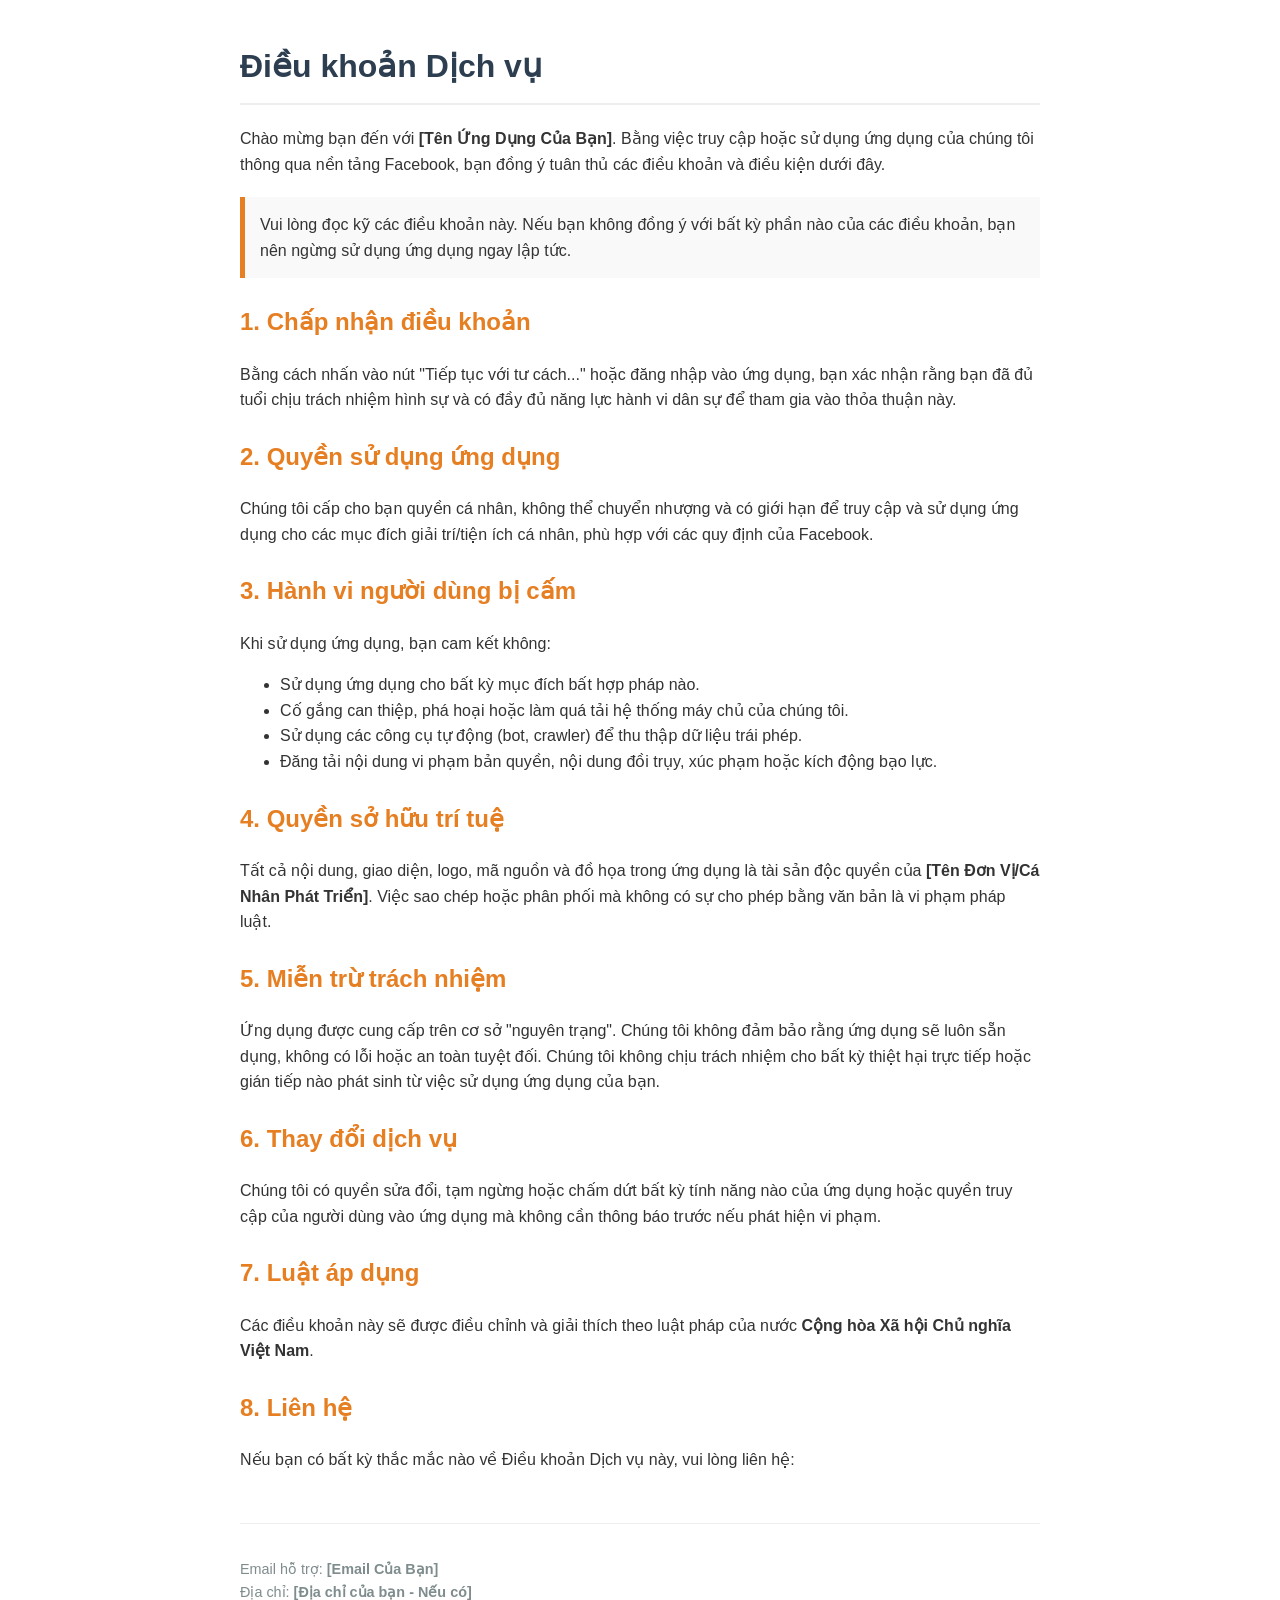
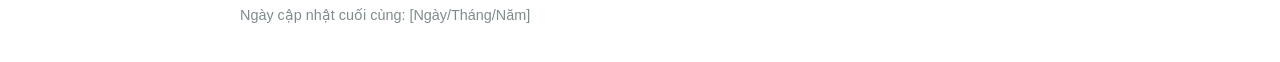
==== terms-of-service.html @ 7449fea8 "Rename Terms-of-Service.html to terms-of-service.html" ====
<!DOCTYPE html>
<html lang="vi">
<head>
    <meta charset="UTF-8">
    <meta name="viewport" content="width=device-width, initial-scale=1.0">
    <title>Điều khoản Dịch vụ</title>
    <style>
        body { font-family: Arial, sans-serif; line-height: 1.6; color: #333; max-width: 800px; margin: 0 auto; padding: 20px; }
        h1 { color: #2c3e50; border-bottom: 2px solid #eee; padding-bottom: 10px; }
        h2 { color: #e67e22; margin-top: 25px; }
        p { margin-bottom: 15px; }
        ul { margin-bottom: 15px; }
        .important { background-color: #f9f9f9; padding: 15px; border-left: 5px solid #e67e22; margin: 20px 0; }
        .footer { margin-top: 50px; font-size: 0.9em; color: #7f8c8d; border-top: 1px solid #eee; padding-top: 20px; }
    </style>
</head>
<body>

    <h1>Điều khoản Dịch vụ</h1>
    <p>Chào mừng bạn đến với <strong>[Tên Ứng Dụng Của Bạn]</strong>. Bằng việc truy cập hoặc sử dụng ứng dụng của chúng tôi thông qua nền tảng Facebook, bạn đồng ý tuân thủ các điều khoản và điều kiện dưới đây.</p>

    <div class="important">
        Vui lòng đọc kỹ các điều khoản này. Nếu bạn không đồng ý với bất kỳ phần nào của các điều khoản, bạn nên ngừng sử dụng ứng dụng ngay lập tức.
    </div>

    <h2>1. Chấp nhận điều khoản</h2>
    <p>Bằng cách nhấn vào nút "Tiếp tục với tư cách..." hoặc đăng nhập vào ứng dụng, bạn xác nhận rằng bạn đã đủ tuổi chịu trách nhiệm hình sự và có đầy đủ năng lực hành vi dân sự để tham gia vào thỏa thuận này.</p>

    <h2>2. Quyền sử dụng ứng dụng</h2>
    <p>Chúng tôi cấp cho bạn quyền cá nhân, không thể chuyển nhượng và có giới hạn để truy cập và sử dụng ứng dụng cho các mục đích giải trí/tiện ích cá nhân, phù hợp với các quy định của Facebook.</p>

    <h2>3. Hành vi người dùng bị cấm</h2>
    <p>Khi sử dụng ứng dụng, bạn cam kết không:</p>
    <ul>
        <li>Sử dụng ứng dụng cho bất kỳ mục đích bất hợp pháp nào.</li>
        <li>Cố gắng can thiệp, phá hoại hoặc làm quá tải hệ thống máy chủ của chúng tôi.</li>
        <li>Sử dụng các công cụ tự động (bot, crawler) để thu thập dữ liệu trái phép.</li>
        <li>Đăng tải nội dung vi phạm bản quyền, nội dung đồi trụy, xúc phạm hoặc kích động bạo lực.</li>
    </ul>

    <h2>4. Quyền sở hữu trí tuệ</h2>
    <p>Tất cả nội dung, giao diện, logo, mã nguồn và đồ họa trong ứng dụng là tài sản độc quyền của <strong>[Tên Đơn Vị/Cá Nhân Phát Triển]</strong>. Việc sao chép hoặc phân phối mà không có sự cho phép bằng văn bản là vi phạm pháp luật.</p>

    <h2>5. Miễn trừ trách nhiệm</h2>
    <p>Ứng dụng được cung cấp trên cơ sở "nguyên trạng". Chúng tôi không đảm bảo rằng ứng dụng sẽ luôn sẵn dụng, không có lỗi hoặc an toàn tuyệt đối. Chúng tôi không chịu trách nhiệm cho bất kỳ thiệt hại trực tiếp hoặc gián tiếp nào phát sinh từ việc sử dụng ứng dụng của bạn.</p>

    <h2>6. Thay đổi dịch vụ</h2>
    <p>Chúng tôi có quyền sửa đổi, tạm ngừng hoặc chấm dứt bất kỳ tính năng nào của ứng dụng hoặc quyền truy cập của người dùng vào ứng dụng mà không cần thông báo trước nếu phát hiện vi phạm.</p>

    <h2>7. Luật áp dụng</h2>
    <p>Các điều khoản này sẽ được điều chỉnh và giải thích theo luật pháp của nước <strong>Cộng hòa Xã hội Chủ nghĩa Việt Nam</strong>.</p>

    <h2>8. Liên hệ</h2>
    <p>Nếu bạn có bất kỳ thắc mắc nào về Điều khoản Dịch vụ này, vui lòng liên hệ:</p>
    
    <div class="footer">
        <p>Email hỗ trợ: <strong>[Email Của Bạn]</strong><br>
        Địa chỉ: <strong>[Địa chỉ của bạn - Nếu có]</strong><br>
        Ngày cập nhật cuối cùng: [Ngày/Tháng/Năm]</p>
    </div>

</body>
</html>
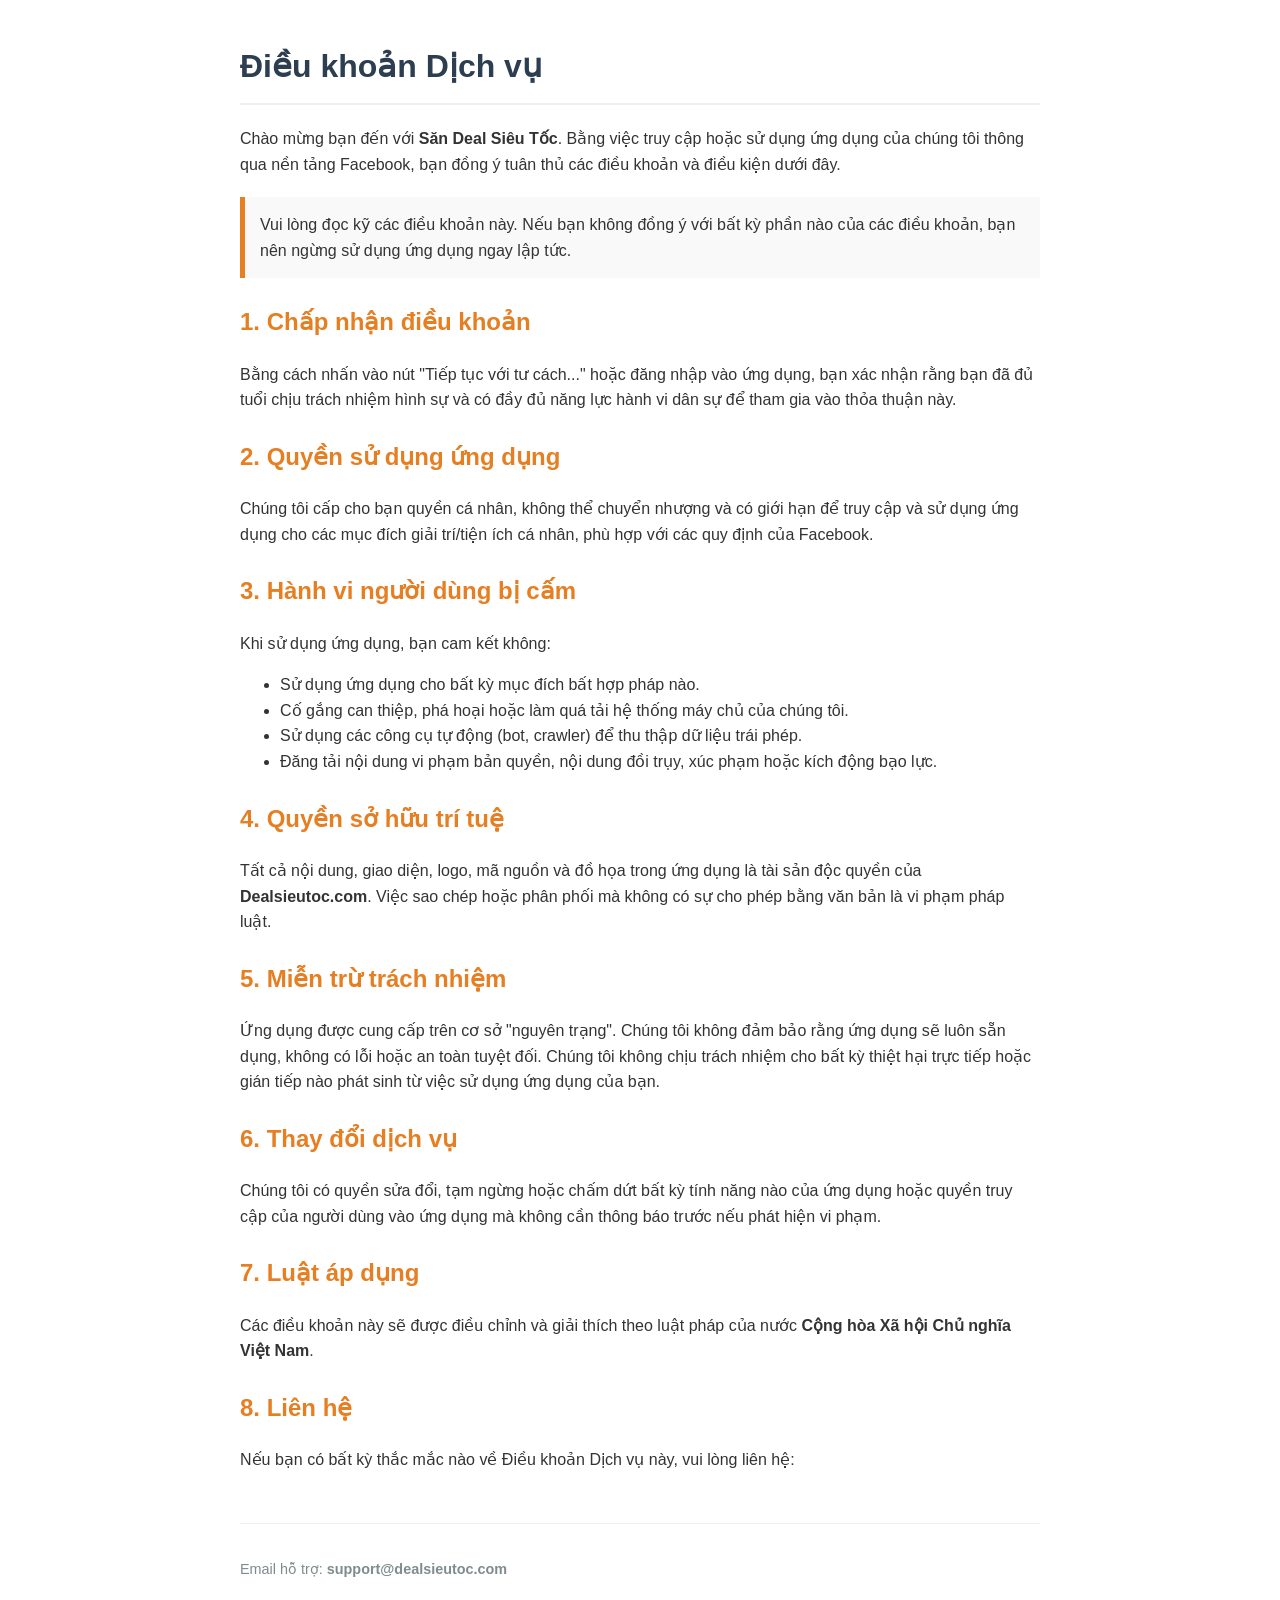
==== commit cefc112f: "Update terms-of-service.html" ====
--- a/terms-of-service.html
+++ b/terms-of-service.html
@@ -17,7 +17,7 @@
 <body>
 
     <h1>Điều khoản Dịch vụ</h1>
-    <p>Chào mừng bạn đến với <strong>[Tên Ứng Dụng Của Bạn]</strong>. Bằng việc truy cập hoặc sử dụng ứng dụng của chúng tôi thông qua nền tảng Facebook, bạn đồng ý tuân thủ các điều khoản và điều kiện dưới đây.</p>
+    <p>Chào mừng bạn đến với <strong>Săn Deal Siêu Tốc</strong>. Bằng việc truy cập hoặc sử dụng ứng dụng của chúng tôi thông qua nền tảng Facebook, bạn đồng ý tuân thủ các điều khoản và điều kiện dưới đây.</p>
 
     <div class="important">
         Vui lòng đọc kỹ các điều khoản này. Nếu bạn không đồng ý với bất kỳ phần nào của các điều khoản, bạn nên ngừng sử dụng ứng dụng ngay lập tức.
@@ -39,7 +39,7 @@
     </ul>
 
     <h2>4. Quyền sở hữu trí tuệ</h2>
-    <p>Tất cả nội dung, giao diện, logo, mã nguồn và đồ họa trong ứng dụng là tài sản độc quyền của <strong>[Tên Đơn Vị/Cá Nhân Phát Triển]</strong>. Việc sao chép hoặc phân phối mà không có sự cho phép bằng văn bản là vi phạm pháp luật.</p>
+    <p>Tất cả nội dung, giao diện, logo, mã nguồn và đồ họa trong ứng dụng là tài sản độc quyền của <strong>Dealsieutoc.com</strong>. Việc sao chép hoặc phân phối mà không có sự cho phép bằng văn bản là vi phạm pháp luật.</p>
 
     <h2>5. Miễn trừ trách nhiệm</h2>
     <p>Ứng dụng được cung cấp trên cơ sở "nguyên trạng". Chúng tôi không đảm bảo rằng ứng dụng sẽ luôn sẵn dụng, không có lỗi hoặc an toàn tuyệt đối. Chúng tôi không chịu trách nhiệm cho bất kỳ thiệt hại trực tiếp hoặc gián tiếp nào phát sinh từ việc sử dụng ứng dụng của bạn.</p>
@@ -54,9 +54,8 @@
     <p>Nếu bạn có bất kỳ thắc mắc nào về Điều khoản Dịch vụ này, vui lòng liên hệ:</p>
     
     <div class="footer">
-        <p>Email hỗ trợ: <strong>[Email Của Bạn]</strong><br>
-        Địa chỉ: <strong>[Địa chỉ của bạn - Nếu có]</strong><br>
-        Ngày cập nhật cuối cùng: [Ngày/Tháng/Năm]</p>
+        <p>Email hỗ trợ: <strong>support@dealsieutoc.com</strong><br>
+        </p>
     </div>
 
 </body>
